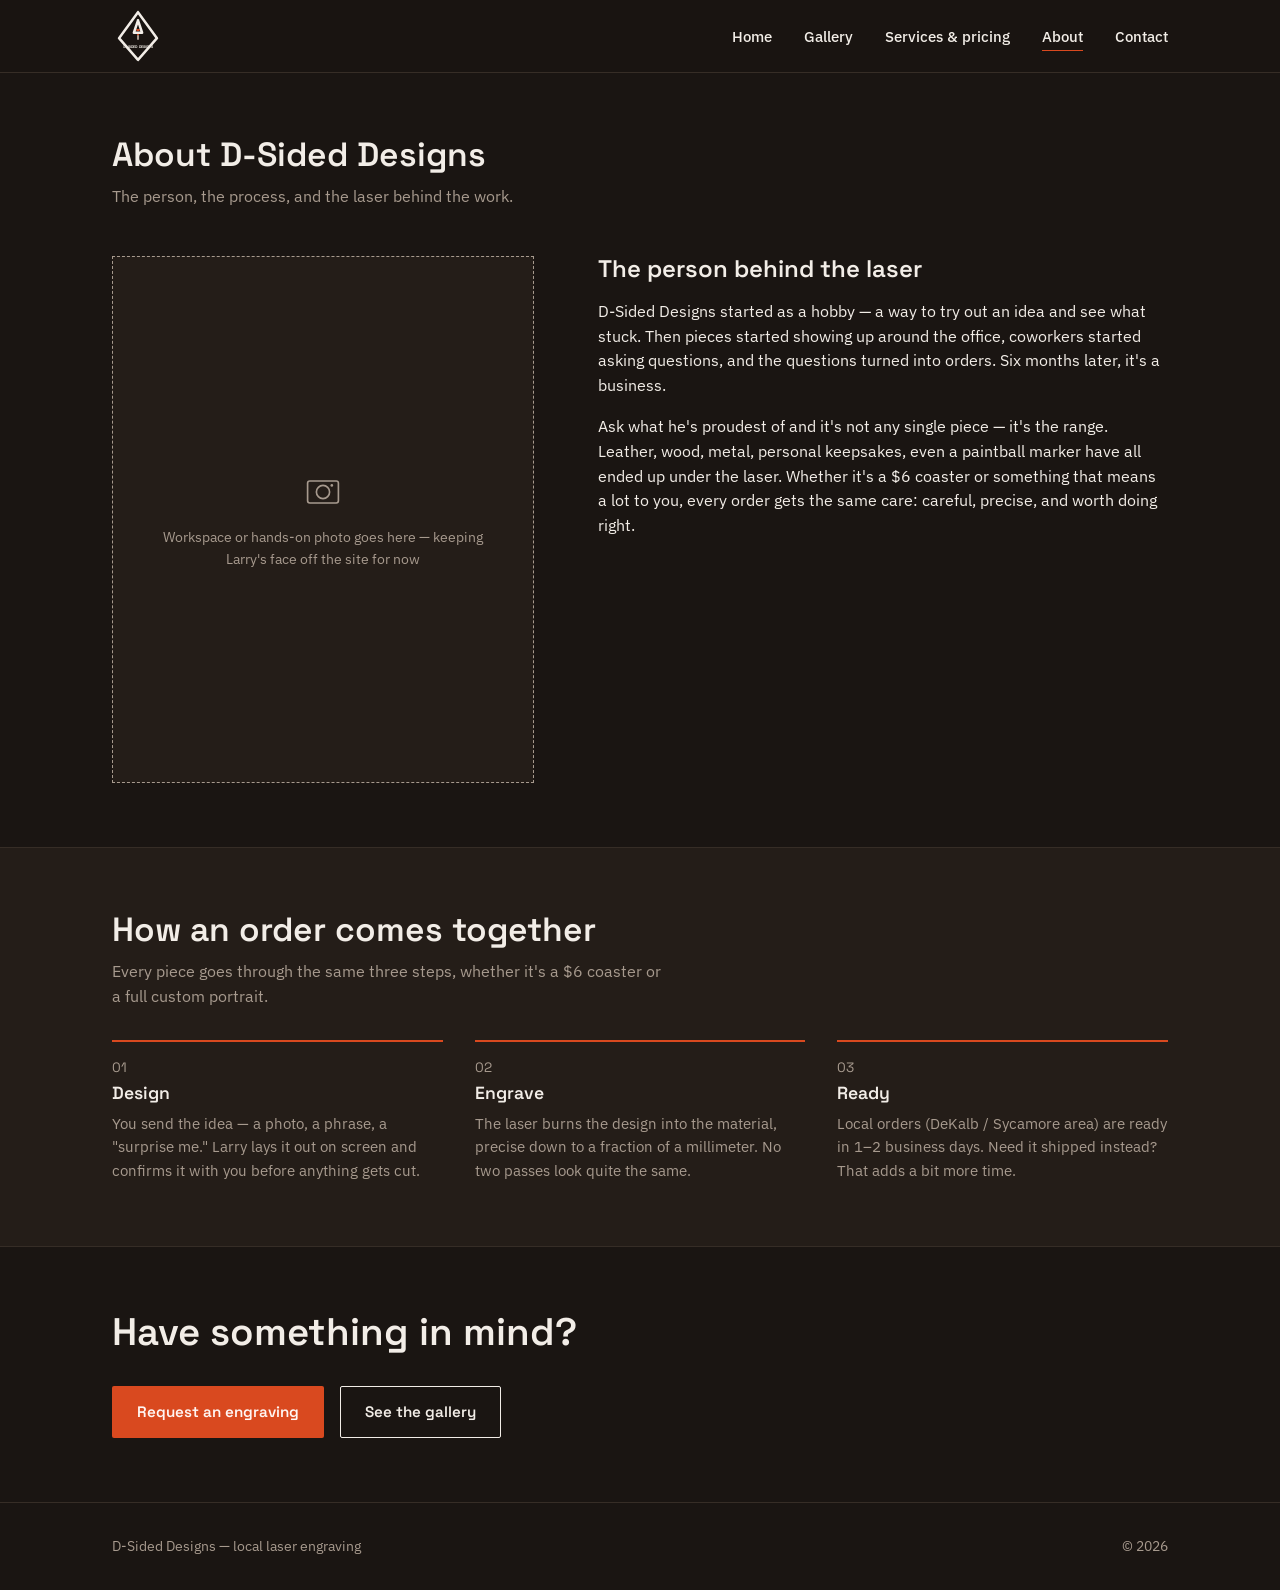
==== about.html @ 7b8ab657 "Add files via upload Change the logo to more resemble logo" ====
<!DOCTYPE html>
<html lang="en">
<head>
<meta charset="UTF-8">
<meta name="viewport" content="width=device-width, initial-scale=1.0">
<title>About — D-Sided Designs</title>
<meta name="description" content="The person, the process, and the laser behind D-Sided Designs.">
<link rel="preconnect" href="https://fonts.googleapis.com">
<link rel="preconnect" href="https://fonts.gstatic.com" crossorigin>
<link href="https://fonts.googleapis.com/css2?family=IBM+Plex+Sans:wght@400;500;600&family=Space+Grotesk:wght@500;600;700&display=swap" rel="stylesheet">
<link rel="stylesheet" href="styles.css">
</head>
<body>

<header class="site-header">
  <div class="wrap">
    <a href="index.html" class="nav-logo-link" aria-label="D-Sided Designs, home">
      <svg class="logo-svg-mark nav-logo" viewBox="0 0 400 480" xmlns="http://www.w3.org/2000/svg" role="img" aria-hidden="true">
        <path class="logo-svg-draw logo-diamond" pathLength="1" d="M200,20 L375,260 L200,460 L25,260 Z"/>
        <g class="logo-reveal-group">
          <path class="logo-svg-fill-accent" d="M200,95 L213,138 L187,138 Z"/>
          <rect class="logo-svg-fill-accent" x="186" y="176" width="28" height="18" rx="2"/>
          <circle class="logo-svg-dot" cx="200" cy="228" r="9"/>
          <line class="logo-svg-stem" x1="200" y1="240" x2="200" y2="285"/>
          <text class="logo-svg-text" x="200" y="352" text-anchor="middle">D-SIDED DESIGNS</text>
        </g>
        <path class="logo-svg-draw logo-emblem" pathLength="1" d="M200,95 L238,210 L162,210 Z"/>
      </svg>
    </a>
    <button class="nav-toggle" id="navToggle" aria-label="Open menu" aria-expanded="false" aria-controls="navLinks">
      <span></span><span></span><span></span>
    </button>
    <ul class="nav-links" id="navLinks">
      <li><a href="index.html">Home</a></li>
      <li><a href="gallery.html">Gallery</a></li>
      <li><a href="services.html">Services &amp; pricing</a></li>
      <li><a href="about.html" aria-current="page">About</a></li>
      <li><a href="contact.html">Contact</a></li>
    </ul>
  </div>
</header>

<main>

  <section class="section page-intro">
    <div class="wrap">
      <div class="section-head">
        <h1>About D-Sided Designs</h1>
        <p>The person, the process, and the laser behind the work.</p>
      </div>
    </div>
  </section>

  <section class="section" style="padding-top:0">
    <div class="wrap about-grid">
      <div class="placeholder-block">
        <svg viewBox="0 0 40 40"><rect x="6" y="10" width="28" height="20" rx="2"/><circle cx="20" cy="20" r="6"/><circle cx="28" cy="14" r="1.2" fill="currentColor" stroke="none"/></svg>
        <p>Workspace or hands-on photo goes here — keeping Larry's face off the site for now</p>
      </div>
      <div class="about-text">
        <h2>The person behind the laser</h2>
        <p>D-Sided Designs started as a hobby — a way to try out an idea and see what stuck. Then pieces started showing up around the office, coworkers started asking questions, and the questions turned into orders. Six months later, it's a business.</p>
        <p>Ask what he's proudest of and it's not any single piece — it's the range. Leather, wood, metal, personal keepsakes, even a paintball marker have all ended up under the laser. Whether it's a $6 coaster or something that means a lot to you, every order gets the same care: careful, precise, and worth doing right.</p>
      </div>
    </div>
  </section>

  <section class="section section-alt">
    <div class="wrap">
      <div class="section-head">
        <h2>How an order comes together</h2>
        <p>Every piece goes through the same three steps, whether it's a $6 coaster or a full custom portrait.</p>
      </div>
      <div class="process-steps">
        <div class="process-step">
          <div class="step-num">01</div>
          <h3>Design</h3>
          <p>You send the idea — a photo, a phrase, a "surprise me." Larry lays it out on screen and confirms it with you before anything gets cut.</p>
        </div>
        <div class="process-step">
          <div class="step-num">02</div>
          <h3>Engrave</h3>
          <p>The laser burns the design into the material, precise down to a fraction of a millimeter. No two passes look quite the same.</p>
        </div>
        <div class="process-step">
          <div class="step-num">03</div>
          <h3>Ready</h3>
          <p>Local orders (DeKalb / Sycamore area) are ready in 1–2 business days. Need it shipped instead? That adds a bit more time.</p>
        </div>
      </div>
    </div>
  </section>

  <section class="cta-band">
    <div class="wrap">
      <h2>Have something in mind?</h2>
      <div class="actions">
        <a href="contact.html" class="btn btn-primary">Request an engraving</a>
        <a href="gallery.html" class="btn btn-secondary">See the gallery</a>
      </div>
    </div>
  </section>

</main>

<footer class="site-footer">
  <div class="wrap">
    <span>D-Sided Designs — local laser engraving</span>
    <span>&copy; 2026</span>
  </div>
</footer>

<script src="script.js"></script>
</body>
</html>
---- styles.css ----
/* ==========================================================================
   Larry's Lasers — Design tokens
   ========================================================================== */

:root {
  /* Color: dark "charred" surface, warm light ink, one ember accent */
  --color-surface: #1A1512;
  --color-surface-alt: #241D18;
  --color-ink: #F2EDE7;
  --color-ink-muted: #A79A8E;
  --color-accent: #D9491F;
  --color-accent-ink: #FFF6F3;
  --color-line: #362D26;

  --font-display: 'Space Grotesk', 'Segoe UI', sans-serif;
  --font-body: 'IBM Plex Sans', 'Segoe UI', sans-serif;

  --max-width: 1120px;
  --space-xs: 0.5rem;
  --space-sm: 1rem;
  --space-md: 2rem;
  --space-lg: 4rem;
  --space-xl: 7rem;
}

/* ==========================================================================
   Reset & base
   ========================================================================== */

*, *::before, *::after { box-sizing: border-box; }

html { scroll-behavior: smooth; }

body {
  margin: 0;
  background: var(--color-surface);
  color: var(--color-ink);
  font-family: var(--font-body);
  font-size: 1rem;
  line-height: 1.55;
  -webkit-font-smoothing: antialiased;
}

img { max-width: 100%; display: block; }

a {
  color: inherit;
  text-decoration: none;
}

h1, h2, h3 {
  font-family: var(--font-display);
  line-height: 1.1;
  margin: 0;
  font-weight: 600;
}

p { margin: 0; }

ul { margin: 0; padding: 0; list-style: none; }

button {
  font-family: inherit;
  cursor: pointer;
}

:focus-visible {
  outline: 2px solid var(--color-accent);
  outline-offset: 3px;
}

.wrap {
  max-width: var(--max-width);
  margin: 0 auto;
  padding: 0 var(--space-md);
}

@media (max-width: 640px) {
  .wrap { padding: 0 var(--space-sm); }
}

.eyebrow-hide { display: none; } /* placeholder guard, unused by design */

/* ==========================================================================
   Buttons
   ========================================================================== */

.btn {
  display: inline-flex;
  align-items: center;
  gap: 0.5rem;
  padding: 0.85rem 1.5rem;
  border-radius: 2px;
  font-family: var(--font-display);
  font-size: 0.95rem;
  font-weight: 600;
  border: 1px solid transparent;
  transition: background 0.15s ease, color 0.15s ease, border-color 0.15s ease;
}

.btn-primary {
  background: var(--color-accent);
  color: var(--color-accent-ink);
}

.btn-primary:hover { background: #A62F16; }

.btn-secondary {
  background: transparent;
  color: var(--color-ink);
  border-color: var(--color-ink);
}

.btn-secondary:hover {
  background: var(--color-ink);
  color: var(--color-surface);
}

/* ==========================================================================
   Nav
   ========================================================================== */

.site-header {
  position: sticky;
  top: 0;
  z-index: 20;
  background: rgba(26, 21, 18, 0.92);
  backdrop-filter: blur(6px);
  border-bottom: 1px solid var(--color-line);
}

.site-header .wrap {
  display: flex;
  align-items: center;
  justify-content: space-between;
  height: 72px;
}

.logo-svg-mark {
  display: block;
  overflow: visible;
}

.logo-svg-draw {
  fill: none;
  stroke: var(--color-ink);
  stroke-width: 2.5;
  stroke-linecap: round;
  stroke-linejoin: round;
  stroke-dasharray: 1;
  stroke-dashoffset: 1;
  vector-effect: non-scaling-stroke;
}

.logo-svg-fill-accent {
  fill: var(--color-accent);
}

.logo-svg-dot {
  fill: var(--color-accent);
}

.logo-svg-stem {
  fill: none;
  stroke: var(--color-ink-muted);
  stroke-width: 2;
  stroke-linecap: round;
  stroke-dasharray: 3 7;
  vector-effect: non-scaling-stroke;
}

.logo-svg-text {
  font-family: var(--font-display);
  font-weight: 700;
  font-size: 34px;
  letter-spacing: 1.5px;
  fill: var(--color-ink);
}

.logo-reveal-group {
  clip-path: inset(0 100% 0 0);
}

.nav-logo {
  width: 52px;
  height: 52px;
}

@media (prefers-reduced-motion: no-preference) {
  .nav-logo .logo-diamond {
    animation: logo-draw 1.3s ease-out 0.1s forwards;
  }
  .nav-logo .logo-emblem {
    animation: logo-draw 0.7s ease-out 0.7s forwards;
  }
  .nav-logo .logo-reveal-group {
    animation: logo-reveal 1.1s ease-out 1.3s forwards;
  }

  .hero-logo .logo-diamond {
    animation: logo-draw 1.6s ease-out 0.3s forwards;
  }
  .hero-logo .logo-emblem {
    animation: logo-draw 0.9s ease-out 1.6s forwards;
  }
  .hero-logo .logo-reveal-group {
    animation: logo-reveal 1.3s ease-out 2.3s forwards;
  }
}

@media (prefers-reduced-motion: reduce) {
  .logo-svg-draw { stroke-dashoffset: 0; }
  .logo-reveal-group { clip-path: inset(0 0 0 0); }
}

@keyframes logo-draw {
  to { stroke-dashoffset: 0; }
}

@keyframes logo-reveal {
  to { clip-path: inset(0 0 0 0); }
}

.nav-links {
  display: flex;
  gap: var(--space-md);
}

.nav-links a {
  font-size: 0.95rem;
  font-weight: 500;
  padding: 0.25rem 0;
  border-bottom: 1px solid transparent;
  transition: border-color 0.15s ease;
}

.nav-links a:hover,
.nav-links a[aria-current="page"] {
  border-color: var(--color-accent);
}

.nav-toggle {
  display: none;
  background: none;
  border: none;
  padding: 0.75rem;
  min-width: 44px;
  min-height: 44px;
  flex-direction: column;
  align-items: center;
  justify-content: center;
}

.nav-toggle span {
  display: block;
  width: 24px;
  height: 2px;
  background: var(--color-ink);
  margin: 6px 0;
  transition: transform 0.2s ease, opacity 0.2s ease;
}

@media (max-width: 720px) {
  .nav-toggle { display: flex; }

  .nav-links {
    position: absolute;
    top: 72px;
    left: 0;
    right: 0;
    flex-direction: column;
    gap: 0;
    background: var(--color-surface-alt);
    border-bottom: 1px solid var(--color-line);
    max-height: 0;
    overflow: hidden;
    pointer-events: none;
    transition: max-height 0.25s ease;
  }

  .nav-links.open {
    max-height: 420px;
    pointer-events: auto;
  }

  .nav-links a {
    padding: 1.35rem var(--space-sm);
    width: 100%;
    font-size: 1.05rem;
    border-bottom: 1px solid var(--color-line);
    transition: background 0.1s ease;
  }

  .nav-links a:active {
    background: var(--color-surface);
  }
}

/* ==========================================================================
   Hero
   ========================================================================== */

.hero {
  padding: var(--space-xl) 0 var(--space-lg);
}

.hero .wrap {
  display: grid;
  grid-template-columns: 1.1fr 0.9fr;
  gap: var(--space-lg);
  align-items: center;
}

.hero h1 {
  font-size: clamp(2.25rem, 4.5vw, 3.5rem);
  letter-spacing: -0.01em;
}

.hero .lede {
  margin-top: var(--space-sm);
  max-width: 42ch;
  color: var(--color-ink-muted);
  font-size: 1.1rem;
}

.hero .actions {
  margin-top: var(--space-md);
  display: flex;
  gap: 1rem;
  flex-wrap: wrap;
}

.hero-collage {
  display: grid;
  grid-template-columns: repeat(6, 1fr);
  gap: 8px;
}

.hero-collage img {
  width: 100%;
  height: 100%;
  object-fit: cover;
  display: block;
  border: 4px solid #F2EDE7;
  box-shadow: 0 4px 14px rgba(0, 0, 0, 0.45);
}

.hero-logo {
  grid-column: 1 / -1;
  width: clamp(200px, 32vw, 340px);
  aspect-ratio: 400 / 480;
  margin-bottom: var(--space-md);
}

.collage-1 { grid-column: span 3; aspect-ratio: 4 / 3; transform: rotate(-1deg); }
.collage-2 { grid-column: span 3; aspect-ratio: 4 / 3; transform: rotate(1deg); }
.collage-3 { grid-column: span 2; aspect-ratio: 1 / 1; transform: rotate(1.5deg); }
.collage-4 { grid-column: span 2; aspect-ratio: 1 / 1; transform: rotate(-1.5deg); }
.collage-5 { grid-column: span 2; aspect-ratio: 1 / 1; transform: rotate(1deg); }

@media (max-width: 800px) {
  .hero .wrap { grid-template-columns: 1fr; }
  .hero-collage { order: -1; }
  .hero-logo { order: -2; width: clamp(180px, 55vw, 300px); margin: 0 auto var(--space-md); }
}

/* ==========================================================================
   Section shell
   ========================================================================== */

.section {
  padding: var(--space-lg) 0;
}

.section-head {
  max-width: 56ch;
  margin-bottom: var(--space-md);
}

.section-head h1,
.section-head h2 {
  font-size: clamp(1.6rem, 3vw, 2.1rem);
}

.section-head p {
  margin-top: 0.6rem;
  color: var(--color-ink-muted);
}

.section-alt {
  background: var(--color-surface-alt);
  border-top: 1px solid var(--color-line);
  border-bottom: 1px solid var(--color-line);
}

/* ==========================================================================
   Materials grid
   ========================================================================== */

.materials-grid {
  display: grid;
  grid-template-columns: repeat(4, 1fr);
  gap: 1px;
  background: var(--color-line);
  border: 1px solid var(--color-line);
}

.material-card {
  background: var(--color-surface-alt);
  padding: var(--space-md) var(--space-sm);
  display: flex;
  flex-direction: column;
  gap: 0.9rem;
  transition: background 0.15s ease;
}

.material-card:hover,
.material-card:focus-visible {
  background: var(--color-surface);
}

.material-card svg {
  width: 40px;
  height: 40px;
  stroke: var(--color-accent);
  fill: none;
  stroke-width: 1.6;
}

.material-card h3 {
  font-size: 1.05rem;
  position: relative;
  display: inline-block;
}

.material-card h3::after {
  content: "";
  position: absolute;
  left: 0;
  bottom: -3px;
  width: 0;
  height: 2px;
  background: var(--color-accent);
  transition: width 0.2s ease;
}

.material-card:hover h3::after,
.material-card:focus-visible h3::after {
  width: 100%;
}

.material-card p {
  color: var(--color-ink-muted);
  font-size: 0.92rem;
}

@media (max-width: 800px) {
  .materials-grid { grid-template-columns: repeat(2, 1fr); }
}

@media (max-width: 460px) {
  .materials-grid { grid-template-columns: 1fr; }
}

/* ==========================================================================
   Pricing teaser
   ========================================================================== */

.pricing-teaser {
  display: flex;
  justify-content: space-between;
  align-items: flex-end;
  flex-wrap: wrap;
  gap: var(--space-md);
  border: 1px solid var(--color-line);
  padding: var(--space-md);
  background: var(--color-surface-alt);
}

.price-figure .amount {
  font-family: var(--font-display);
  font-size: 3rem;
  font-weight: 700;
}

.price-figure .unit {
  color: var(--color-ink-muted);
  font-size: 0.95rem;
}

.price-note {
  color: var(--color-ink-muted);
  font-size: 0.92rem;
  max-width: 34ch;
}

/* ==========================================================================
   Final CTA
   ========================================================================== */

.cta-band {
  text-align: left;
  padding: var(--space-lg) 0;
}

.cta-band h2 {
  font-size: clamp(1.8rem, 3.5vw, 2.4rem);
  max-width: 26ch;
}

.cta-band .actions {
  margin-top: var(--space-md);
  display: flex;
  gap: 1rem;
  flex-wrap: wrap;
}

/* ==========================================================================
   Footer
   ========================================================================== */

.site-footer {
  border-top: 1px solid var(--color-line);
  padding: var(--space-md) 0;
}

.site-footer .wrap {
  display: flex;
  justify-content: space-between;
  align-items: center;
  flex-wrap: wrap;
  gap: 0.5rem;
  color: var(--color-ink-muted);
  font-size: 0.9rem;
}

/* ==========================================================================
   Gallery
   ========================================================================== */

.page-intro {
  padding-top: var(--space-lg);
  padding-bottom: var(--space-sm);
}

.gallery-grid {
  display: grid;
  grid-template-columns: repeat(3, 1fr);
  gap: var(--space-sm);
}

.gallery-item {
  margin: 0;
}

.gallery-item img {
  width: 100%;
  aspect-ratio: 4 / 5;
  object-fit: cover;
  display: block;
  border: 1px solid var(--color-line);
}

.gallery-item figcaption {
  margin-top: 0.6rem;
  font-size: 0.9rem;
  color: var(--color-ink-muted);
}

@media (max-width: 800px) {
  .gallery-grid { grid-template-columns: repeat(2, 1fr); }
}

@media (max-width: 460px) {
  .gallery-grid { grid-template-columns: 1fr; }
}

/* ==========================================================================
   About page
   ========================================================================== */

.todo {
  background: #FFF3D6;
  padding: 0 0.2em;
  border-radius: 2px;
}

.about-grid {
  display: grid;
  grid-template-columns: 0.85fr 1.15fr;
  gap: var(--space-lg);
  align-items: start;
}

.placeholder-block {
  border: 1px dashed var(--color-ink-muted);
  background: var(--color-surface-alt);
  display: flex;
  flex-direction: column;
  align-items: center;
  justify-content: center;
  gap: 0.75rem;
  aspect-ratio: 4 / 5;
  padding: var(--space-md);
  color: var(--color-ink-muted);
  font-size: 0.9rem;
  text-align: center;
}

.placeholder-block svg {
  width: 44px;
  height: 44px;
  stroke: var(--color-ink-muted);
  fill: none;
  stroke-width: 1.5;
}

.about-text > * + * { margin-top: 1rem; }

.process-steps {
  display: grid;
  grid-template-columns: repeat(3, 1fr);
  gap: var(--space-md);
  counter-reset: step;
}

.process-step {
  border-top: 2px solid var(--color-accent);
  padding-top: 0.9rem;
}

.process-step .step-num {
  font-family: var(--font-display);
  font-size: 0.85rem;
  color: var(--color-ink-muted);
}

.process-step h3 {
  margin-top: 0.4rem;
  font-size: 1.1rem;
}

.process-step p {
  margin-top: 0.5rem;
  color: var(--color-ink-muted);
  font-size: 0.95rem;
}

@media (max-width: 800px) {
  .about-grid { grid-template-columns: 1fr; }
  .placeholder-block { aspect-ratio: 16 / 9; }
  .process-steps { grid-template-columns: 1fr; }
}

/* ==========================================================================
   Services & pricing
   ========================================================================== */

.bulk-note {
  margin-top: 1rem;
  color: var(--color-ink-muted);
  font-size: 0.95rem;
}

.bulk-note a {
  color: var(--color-accent);
  border-bottom: 1px solid var(--color-accent);
}

.quote-list {
  border-top: 1px solid var(--color-line);
}

.quote-item {
  display: flex;
  justify-content: space-between;
  align-items: baseline;
  gap: var(--space-md);
  padding: 1.1rem 0;
  border-bottom: 1px solid var(--color-line);
}

.quote-item h3 {
  font-size: 1.05rem;
  white-space: nowrap;
}

.quote-item p {
  color: var(--color-ink-muted);
  font-size: 0.95rem;
  text-align: right;
}

@media (max-width: 560px) {
  .quote-item { flex-direction: column; align-items: flex-start; gap: 0.3rem; }
  .quote-item p { text-align: left; }
}

/* ==========================================================================
   Contact
   ========================================================================== */

.contact-grid {
  display: grid;
  grid-template-columns: 0.8fr 1.2fr;
  gap: var(--space-lg);
  align-items: start;
}

.info-row {
  padding: 1rem 0;
  border-bottom: 1px solid var(--color-line);
}

.info-row:first-child { padding-top: 0; }

.info-row h3 {
  font-size: 0.85rem;
  color: var(--color-ink-muted);
  font-weight: 500;
}

.info-row p {
  margin-top: 0.3rem;
  font-size: 1.05rem;
}

.form-field {
  display: flex;
  flex-direction: column;
  gap: 0.4rem;
  margin-bottom: 1.2rem;
}

.form-field label {
  font-size: 0.9rem;
  font-weight: 500;
}

.form-field input,
.form-field textarea {
  border: 1px solid var(--color-line);
  background: var(--color-surface-alt);
  padding: 0.75rem;
  font-family: var(--font-body);
  font-size: 1rem;
  color: var(--color-ink);
  border-radius: 2px;
}

.form-field textarea {
  min-height: 130px;
  resize: vertical;
}

.form-field input:focus,
.form-field textarea:focus {
  outline: 2px solid var(--color-accent);
  outline-offset: 2px;
}

.form-note {
  margin-top: 0.75rem;
  font-size: 0.85rem;
}

@media (max-width: 800px) {
  .contact-grid { grid-template-columns: 1fr; }
}
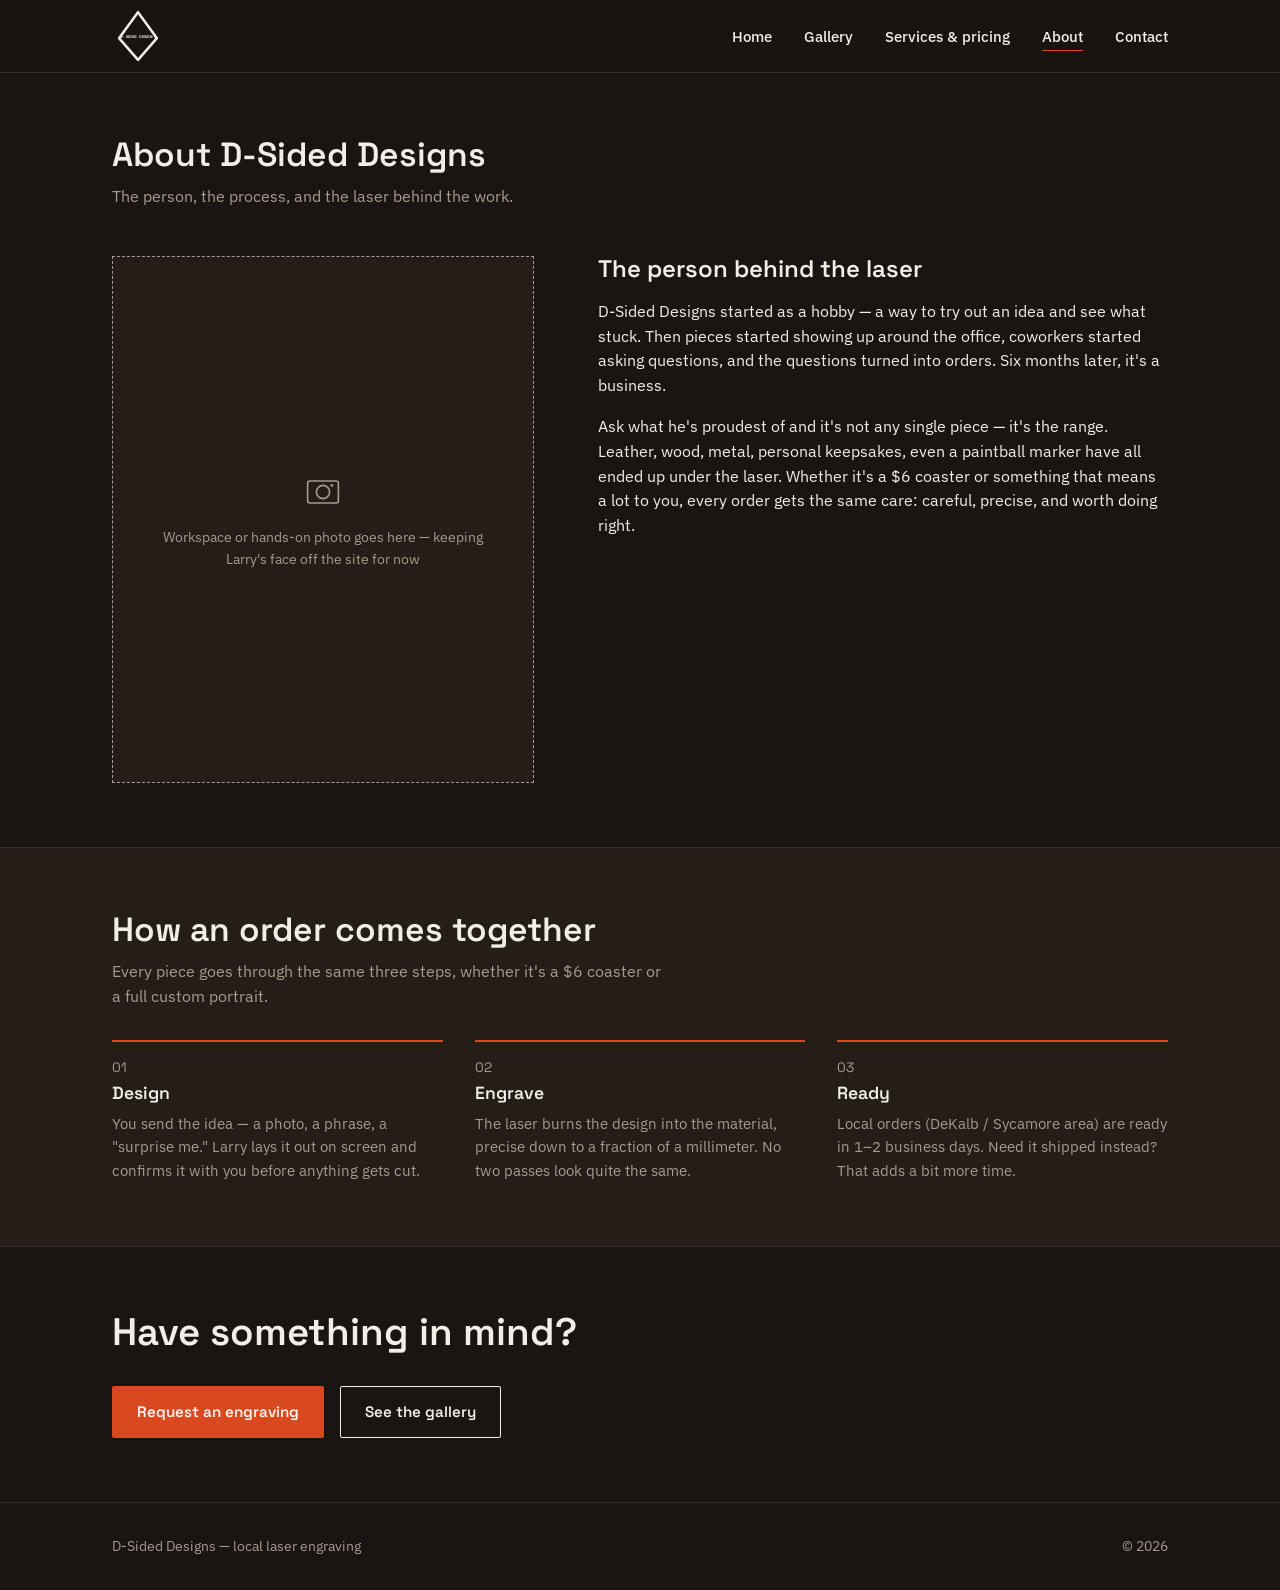
==== commit 46ae9d71: "Add files via upload Updated logo" ====
--- a/about.html
+++ b/about.html
@@ -18,13 +18,8 @@
       <svg class="logo-svg-mark nav-logo" viewBox="0 0 400 480" xmlns="http://www.w3.org/2000/svg" role="img" aria-hidden="true">
         <path class="logo-svg-draw logo-diamond" pathLength="1" d="M200,20 L375,260 L200,460 L25,260 Z"/>
         <g class="logo-reveal-group">
-          <path class="logo-svg-fill-accent" d="M200,95 L213,138 L187,138 Z"/>
-          <rect class="logo-svg-fill-accent" x="186" y="176" width="28" height="18" rx="2"/>
-          <circle class="logo-svg-dot" cx="200" cy="228" r="9"/>
-          <line class="logo-svg-stem" x1="200" y1="240" x2="200" y2="285"/>
-          <text class="logo-svg-text" x="200" y="352" text-anchor="middle">D-SIDED DESIGNS</text>
+          <text class="logo-svg-text" x="200" y="258" text-anchor="middle">D-SIDED DESIGNS</text>
         </g>
-        <path class="logo-svg-draw logo-emblem" pathLength="1" d="M200,95 L238,210 L162,210 Z"/>
       </svg>
     </a>
     <button class="nav-toggle" id="navToggle" aria-label="Open menu" aria-expanded="false" aria-controls="navLinks">
--- a/styles.css
+++ b/styles.css
@@ -152,27 +152,10 @@
   vector-effect: non-scaling-stroke;
 }
 
-.logo-svg-fill-accent {
-  fill: var(--color-accent);
-}
-
-.logo-svg-dot {
-  fill: var(--color-accent);
-}
-
-.logo-svg-stem {
-  fill: none;
-  stroke: var(--color-ink-muted);
-  stroke-width: 2;
-  stroke-linecap: round;
-  stroke-dasharray: 3 7;
-  vector-effect: non-scaling-stroke;
-}
-
 .logo-svg-text {
   font-family: var(--font-display);
   font-weight: 700;
-  font-size: 34px;
+  font-size: 36px;
   letter-spacing: 1.5px;
   fill: var(--color-ink);
 }
@@ -190,21 +173,15 @@
   .nav-logo .logo-diamond {
     animation: logo-draw 1.3s ease-out 0.1s forwards;
   }
-  .nav-logo .logo-emblem {
-    animation: logo-draw 0.7s ease-out 0.7s forwards;
-  }
   .nav-logo .logo-reveal-group {
-    animation: logo-reveal 1.1s ease-out 1.3s forwards;
+    animation: logo-reveal 1.1s ease-out 1.2s forwards;
   }
 
   .hero-logo .logo-diamond {
     animation: logo-draw 1.6s ease-out 0.3s forwards;
   }
-  .hero-logo .logo-emblem {
-    animation: logo-draw 0.9s ease-out 1.6s forwards;
-  }
   .hero-logo .logo-reveal-group {
-    animation: logo-reveal 1.3s ease-out 2.3s forwards;
+    animation: logo-reveal 1.3s ease-out 1.6s forwards;
   }
 }
 
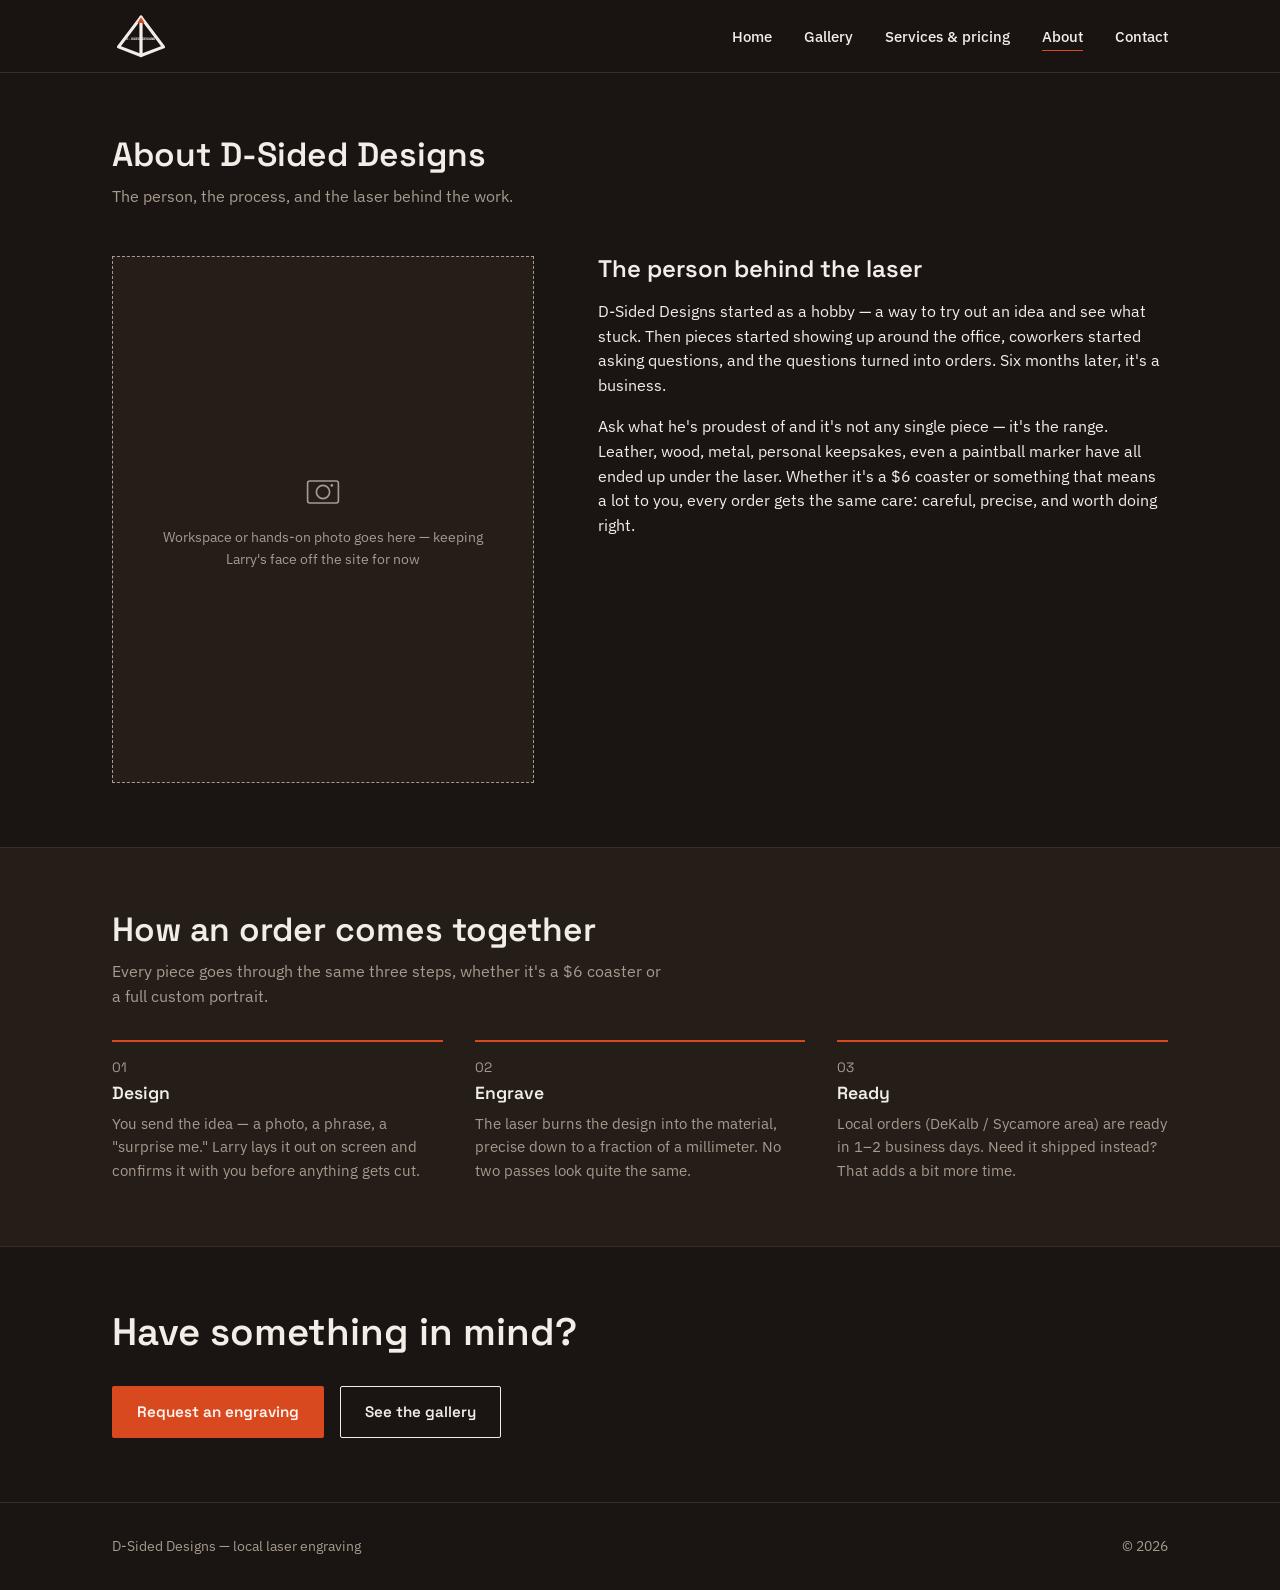
==== commit 6045aa39: "Add files via upload More logo Work" ====
--- a/about.html
+++ b/about.html
@@ -15,10 +15,12 @@
 <header class="site-header">
   <div class="wrap">
     <a href="index.html" class="nav-logo-link" aria-label="D-Sided Designs, home">
-      <svg class="logo-svg-mark nav-logo" viewBox="0 0 400 480" xmlns="http://www.w3.org/2000/svg" role="img" aria-hidden="true">
-        <path class="logo-svg-draw logo-diamond" pathLength="1" d="M200,20 L375,260 L200,460 L25,260 Z"/>
+      <svg class="logo-svg-mark nav-logo" viewBox="0 0 400 340" xmlns="http://www.w3.org/2000/svg" role="img" aria-hidden="true">
+        <path class="logo-svg-draw logo-diamond" pathLength="1" d="M200,40 L355,245 L200,305 L45,245 Z"/>
+        <path class="logo-svg-draw logo-ridge" pathLength="1" d="M200,40 L200,305"/>
         <g class="logo-reveal-group">
-          <text class="logo-svg-text" x="200" y="258" text-anchor="middle">D-SIDED DESIGNS</text>
+          <path class="logo-svg-fill-accent" d="M200,40 L225,80 L175,80 Z"/>
+          <text class="logo-svg-text" x="200" y="200" text-anchor="middle">D-SIDED DESIGNS</text>
         </g>
       </svg>
     </a>
--- a/styles.css
+++ b/styles.css
@@ -144,7 +144,7 @@
 .logo-svg-draw {
   fill: none;
   stroke: var(--color-ink);
-  stroke-width: 2.5;
+  stroke-width: 3.2;
   stroke-linecap: round;
   stroke-linejoin: round;
   stroke-dasharray: 1;
@@ -152,11 +152,15 @@
   vector-effect: non-scaling-stroke;
 }
 
+.logo-svg-fill-accent {
+  fill: var(--color-accent);
+}
+
 .logo-svg-text {
   font-family: var(--font-display);
   font-weight: 700;
-  font-size: 36px;
-  letter-spacing: 1.5px;
+  font-size: 24px;
+  letter-spacing: 1px;
   fill: var(--color-ink);
 }
 
@@ -165,23 +169,29 @@
 }
 
 .nav-logo {
-  width: 52px;
-  height: 52px;
+  width: 58px;
+  height: 50px;
 }
 
 @media (prefers-reduced-motion: no-preference) {
   .nav-logo .logo-diamond {
     animation: logo-draw 1.3s ease-out 0.1s forwards;
   }
+  .nav-logo .logo-ridge {
+    animation: logo-draw 0.5s ease-out 1s forwards;
+  }
   .nav-logo .logo-reveal-group {
-    animation: logo-reveal 1.1s ease-out 1.2s forwards;
+    animation: logo-reveal 1s ease-out 1.5s forwards;
   }
 
   .hero-logo .logo-diamond {
     animation: logo-draw 1.6s ease-out 0.3s forwards;
   }
+  .hero-logo .logo-ridge {
+    animation: logo-draw 0.6s ease-out 1.4s forwards;
+  }
   .hero-logo .logo-reveal-group {
-    animation: logo-reveal 1.3s ease-out 1.6s forwards;
+    animation: logo-reveal 1.2s ease-out 2s forwards;
   }
 }
 
@@ -324,8 +334,8 @@
 
 .hero-logo {
   grid-column: 1 / -1;
-  width: clamp(200px, 32vw, 340px);
-  aspect-ratio: 400 / 480;
+  width: clamp(220px, 34vw, 360px);
+  aspect-ratio: 400 / 340;
   margin-bottom: var(--space-md);
 }
 
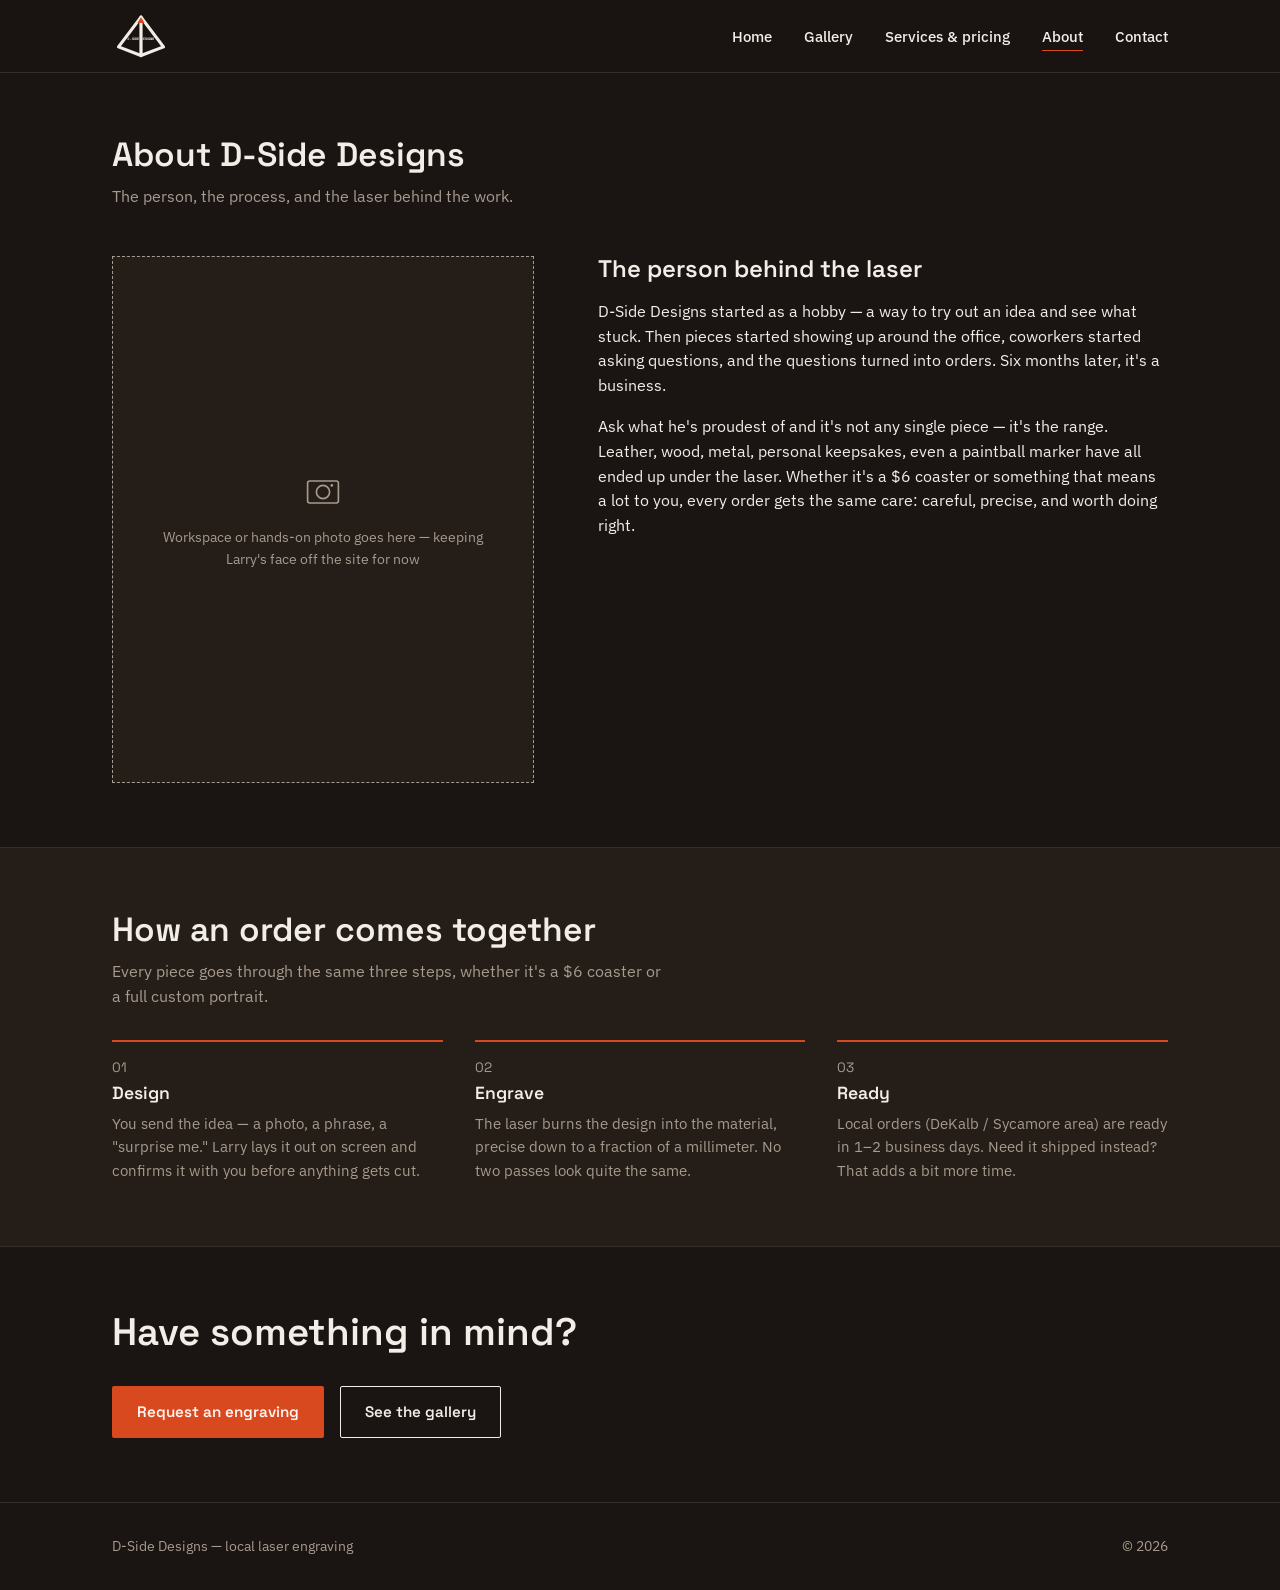
==== commit 9f46de41: "Add files via upload Last logo design fix, read me fix, case study fix" ====
--- a/about.html
+++ b/about.html
@@ -3,8 +3,8 @@
 <head>
 <meta charset="UTF-8">
 <meta name="viewport" content="width=device-width, initial-scale=1.0">
-<title>About — D-Sided Designs</title>
-<meta name="description" content="The person, the process, and the laser behind D-Sided Designs.">
+<title>About — D-Side Designs</title>
+<meta name="description" content="The person, the process, and the laser behind D-Side Designs.">
 <link rel="preconnect" href="https://fonts.googleapis.com">
 <link rel="preconnect" href="https://fonts.gstatic.com" crossorigin>
 <link href="https://fonts.googleapis.com/css2?family=IBM+Plex+Sans:wght@400;500;600&family=Space+Grotesk:wght@500;600;700&display=swap" rel="stylesheet">
@@ -14,13 +14,13 @@
 
 <header class="site-header">
   <div class="wrap">
-    <a href="index.html" class="nav-logo-link" aria-label="D-Sided Designs, home">
+    <a href="index.html" class="nav-logo-link" aria-label="D-Side Designs, home">
       <svg class="logo-svg-mark nav-logo" viewBox="0 0 400 340" xmlns="http://www.w3.org/2000/svg" role="img" aria-hidden="true">
         <path class="logo-svg-draw logo-diamond" pathLength="1" d="M200,40 L355,245 L200,305 L45,245 Z"/>
         <path class="logo-svg-draw logo-ridge" pathLength="1" d="M200,40 L200,305"/>
         <g class="logo-reveal-group">
           <path class="logo-svg-fill-accent" d="M200,40 L225,80 L175,80 Z"/>
-          <text class="logo-svg-text" x="200" y="200" text-anchor="middle">D-SIDED DESIGNS</text>
+          <text class="logo-svg-text" x="200" y="200" text-anchor="middle">D-SIDE DESIGNS</text>
         </g>
       </svg>
     </a>
@@ -42,7 +42,7 @@
   <section class="section page-intro">
     <div class="wrap">
       <div class="section-head">
-        <h1>About D-Sided Designs</h1>
+        <h1>About D-Side Designs</h1>
         <p>The person, the process, and the laser behind the work.</p>
       </div>
     </div>
@@ -56,7 +56,7 @@
       </div>
       <div class="about-text">
         <h2>The person behind the laser</h2>
-        <p>D-Sided Designs started as a hobby — a way to try out an idea and see what stuck. Then pieces started showing up around the office, coworkers started asking questions, and the questions turned into orders. Six months later, it's a business.</p>
+        <p>D-Side Designs started as a hobby — a way to try out an idea and see what stuck. Then pieces started showing up around the office, coworkers started asking questions, and the questions turned into orders. Six months later, it's a business.</p>
         <p>Ask what he's proudest of and it's not any single piece — it's the range. Leather, wood, metal, personal keepsakes, even a paintball marker have all ended up under the laser. Whether it's a $6 coaster or something that means a lot to you, every order gets the same care: careful, precise, and worth doing right.</p>
       </div>
     </div>
@@ -102,7 +102,7 @@
 
 <footer class="site-footer">
   <div class="wrap">
-    <span>D-Sided Designs — local laser engraving</span>
+    <span>D-Side Designs — local laser engraving</span>
     <span>&copy; 2026</span>
   </div>
 </footer>
--- a/styles.css
+++ b/styles.css
@@ -346,9 +346,9 @@
 .collage-5 { grid-column: span 2; aspect-ratio: 1 / 1; transform: rotate(1deg); }
 
 @media (max-width: 800px) {
+  .hero { padding-top: 2.5rem; }
   .hero .wrap { grid-template-columns: 1fr; }
-  .hero-collage { order: -1; }
-  .hero-logo { order: -2; width: clamp(180px, 55vw, 300px); margin: 0 auto var(--space-md); }
+  .hero-logo { order: -2; width: clamp(180px, 55vw, 300px); margin: 0 auto var(--space-sm); }
 }
 
 /* ==========================================================================
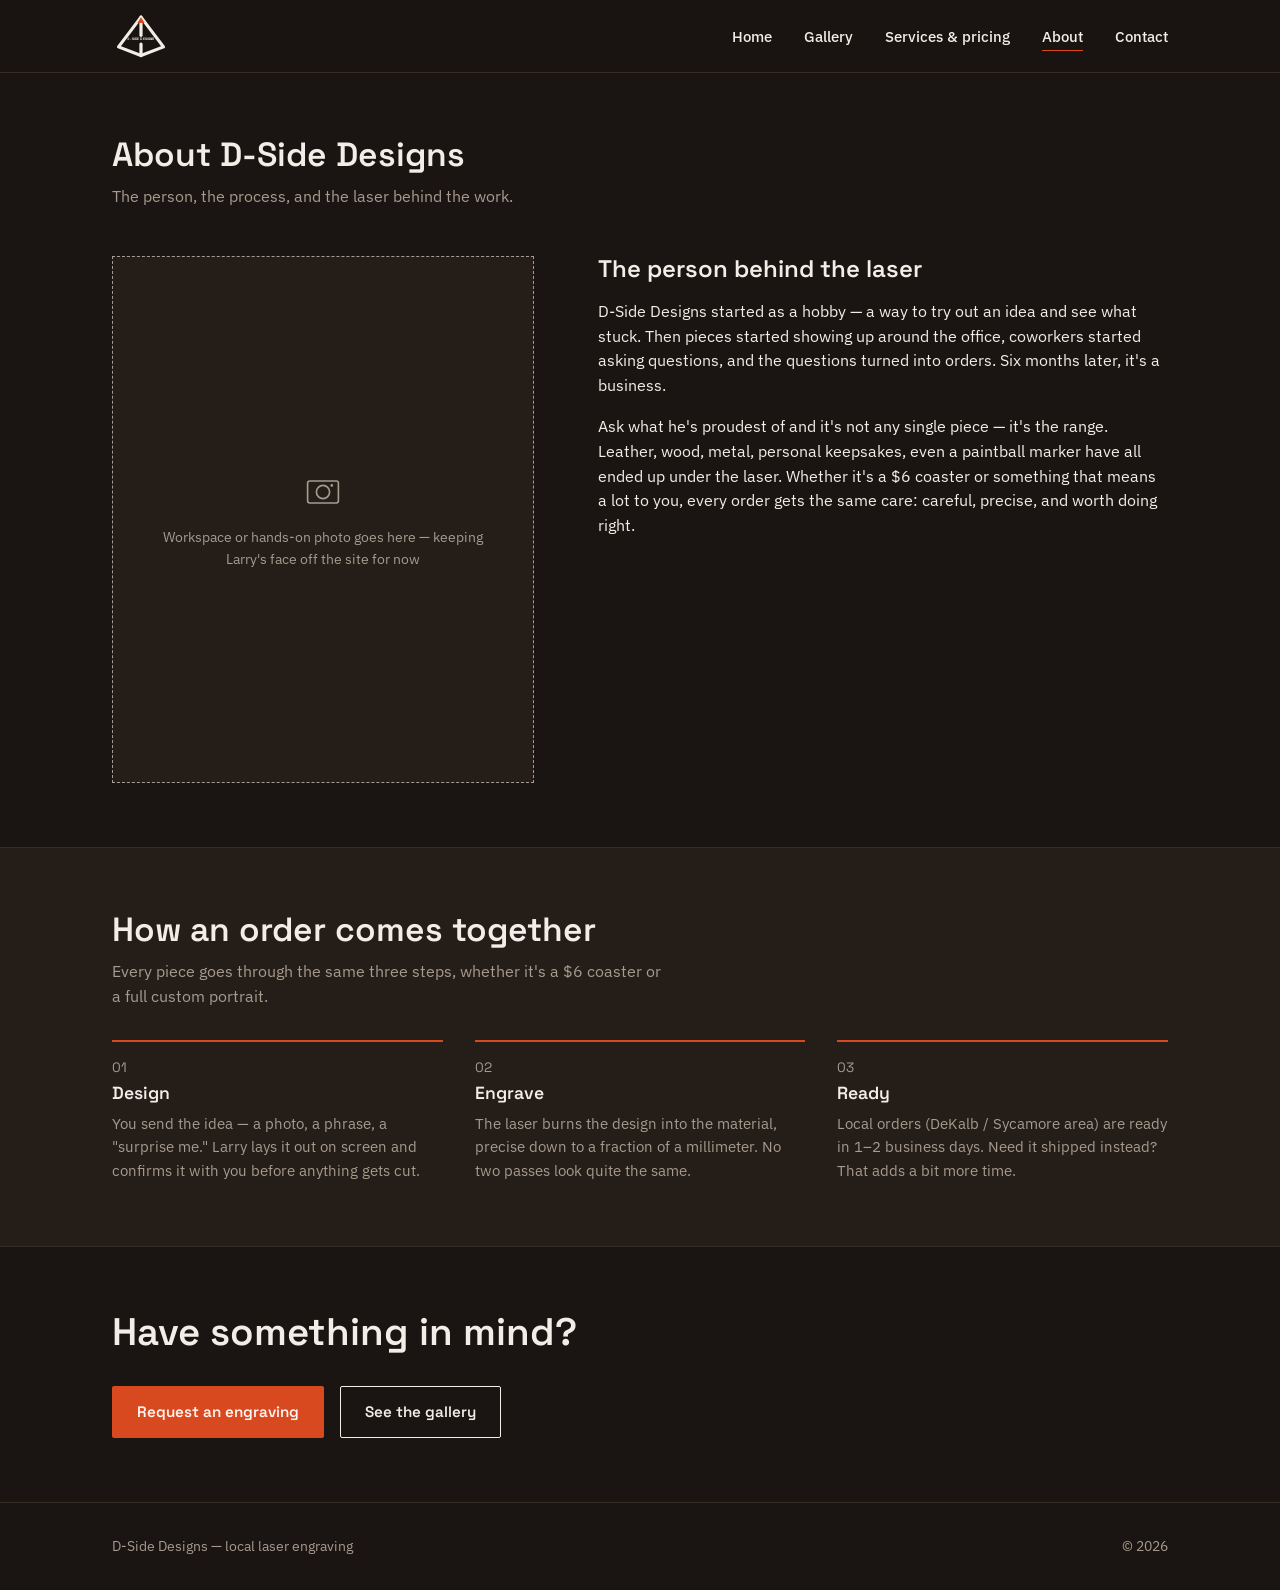
==== commit b1638e8a: "Add files via upload Logo and spacing" ====
--- a/about.html
+++ b/about.html
@@ -17,7 +17,8 @@
     <a href="index.html" class="nav-logo-link" aria-label="D-Side Designs, home">
       <svg class="logo-svg-mark nav-logo" viewBox="0 0 400 340" xmlns="http://www.w3.org/2000/svg" role="img" aria-hidden="true">
         <path class="logo-svg-draw logo-diamond" pathLength="1" d="M200,40 L355,245 L200,305 L45,245 Z"/>
-        <path class="logo-svg-draw logo-ridge" pathLength="1" d="M200,40 L200,305"/>
+        <path class="logo-svg-draw logo-ridge" pathLength="1" d="M200,40 L200,165"/>
+        <path class="logo-svg-draw logo-ridge" pathLength="1" d="M200,225 L200,305"/>
         <g class="logo-reveal-group">
           <path class="logo-svg-fill-accent" d="M200,40 L225,80 L175,80 Z"/>
           <text class="logo-svg-text" x="200" y="200" text-anchor="middle">D-SIDE DESIGNS</text>
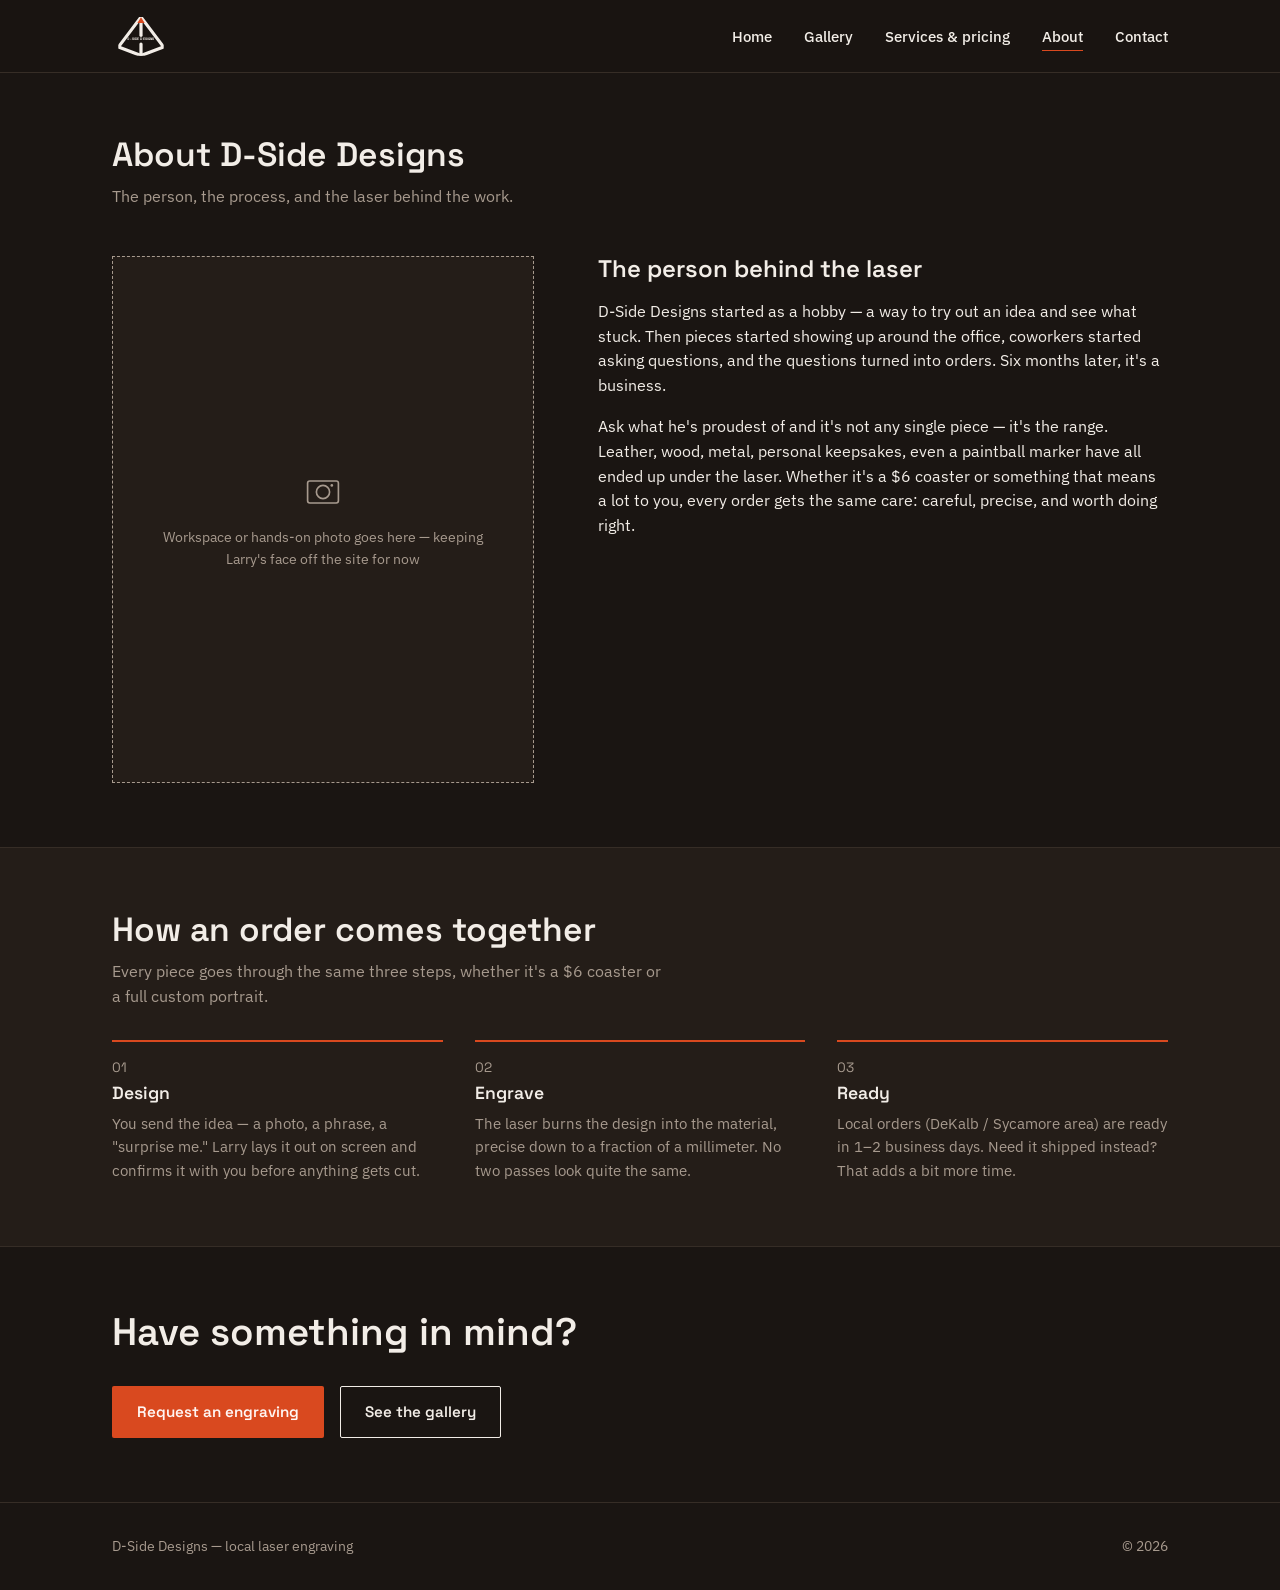
==== commit 8dc1f48a: "Add files via upload More logo" ====
--- a/about.html
+++ b/about.html
@@ -16,13 +16,17 @@
   <div class="wrap">
     <a href="index.html" class="nav-logo-link" aria-label="D-Side Designs, home">
       <svg class="logo-svg-mark nav-logo" viewBox="0 0 400 340" xmlns="http://www.w3.org/2000/svg" role="img" aria-hidden="true">
-        <path class="logo-svg-draw logo-diamond" pathLength="1" d="M200,40 L355,245 L200,305 L45,245 Z"/>
-        <path class="logo-svg-draw logo-ridge" pathLength="1" d="M200,40 L200,165"/>
-        <path class="logo-svg-draw logo-ridge" pathLength="1" d="M200,225 L200,305"/>
-        <g class="logo-reveal-group">
+        <g class="logo-reveal-outline">
+          <path class="logo-diamond-line" d="M200,40 L355,245 L200,305 L45,245 Z"/>
+          <path class="logo-ridge-line" d="M200,40 L200,165"/>
+          <path class="logo-ridge-line" d="M200,225 L200,305"/>
+        </g>
+        <rect class="logo-beam logo-beam-1" x="0" y="20" width="5" height="300"/>
+        <g class="logo-reveal-text">
           <path class="logo-svg-fill-accent" d="M200,40 L225,80 L175,80 Z"/>
           <text class="logo-svg-text" x="200" y="200" text-anchor="middle">D-SIDE DESIGNS</text>
         </g>
+        <rect class="logo-beam logo-beam-2" x="0" y="20" width="5" height="300"/>
       </svg>
     </a>
     <button class="nav-toggle" id="navToggle" aria-label="Open menu" aria-expanded="false" aria-controls="navLinks">
--- a/styles.css
+++ b/styles.css
@@ -141,14 +141,13 @@
   overflow: visible;
 }
 
-.logo-svg-draw {
+.logo-diamond-line,
+.logo-ridge-line {
   fill: none;
   stroke: var(--color-ink);
   stroke-width: 3.2;
   stroke-linecap: round;
   stroke-linejoin: round;
-  stroke-dasharray: 1;
-  stroke-dashoffset: 1;
   vector-effect: non-scaling-stroke;
 }
 
@@ -164,8 +163,15 @@
   fill: var(--color-ink);
 }
 
-.logo-reveal-group {
+.logo-reveal-outline,
+.logo-reveal-text {
   clip-path: inset(0 100% 0 0);
+}
+
+.logo-beam {
+  fill: var(--color-accent);
+  filter: drop-shadow(0 0 4px var(--color-accent)) drop-shadow(0 0 8px var(--color-accent));
+  opacity: 0;
 }
 
 .nav-logo {
@@ -174,38 +180,49 @@
 }
 
 @media (prefers-reduced-motion: no-preference) {
-  .nav-logo .logo-diamond {
-    animation: logo-draw 1.3s ease-out 0.1s forwards;
-  }
-  .nav-logo .logo-ridge {
-    animation: logo-draw 0.5s ease-out 1s forwards;
-  }
-  .nav-logo .logo-reveal-group {
-    animation: logo-reveal 1s ease-out 1.5s forwards;
-  }
-
-  .hero-logo .logo-diamond {
-    animation: logo-draw 1.6s ease-out 0.3s forwards;
-  }
-  .hero-logo .logo-ridge {
-    animation: logo-draw 0.6s ease-out 1.4s forwards;
-  }
-  .hero-logo .logo-reveal-group {
-    animation: logo-reveal 1.2s ease-out 2s forwards;
+  .nav-logo .logo-reveal-outline {
+    animation: logo-reveal 1s ease-out 0.1s forwards;
+  }
+  .nav-logo .logo-beam-1 {
+    animation: logo-beam-sweep 1s ease-out 0.1s forwards;
+  }
+  .nav-logo .logo-reveal-text {
+    animation: logo-reveal 0.9s ease-out 1.1s forwards;
+  }
+  .nav-logo .logo-beam-2 {
+    animation: logo-beam-sweep 0.9s ease-out 1.1s forwards;
+  }
+
+  .hero-logo .logo-reveal-outline {
+    animation: logo-reveal 1.3s ease-out 0.3s forwards;
+  }
+  .hero-logo .logo-beam-1 {
+    animation: logo-beam-sweep 1.3s ease-out 0.3s forwards;
+  }
+  .hero-logo .logo-reveal-text {
+    animation: logo-reveal 1.1s ease-out 1.6s forwards;
+  }
+  .hero-logo .logo-beam-2 {
+    animation: logo-beam-sweep 1.1s ease-out 1.6s forwards;
   }
 }
 
 @media (prefers-reduced-motion: reduce) {
-  .logo-svg-draw { stroke-dashoffset: 0; }
-  .logo-reveal-group { clip-path: inset(0 0 0 0); }
-}
-
-@keyframes logo-draw {
-  to { stroke-dashoffset: 0; }
+  .logo-reveal-outline,
+  .logo-reveal-text {
+    clip-path: inset(0 0 0 0);
+  }
+  .logo-beam { display: none; }
 }
 
 @keyframes logo-reveal {
   to { clip-path: inset(0 0 0 0); }
+}
+
+@keyframes logo-beam-sweep {
+  0%   { transform: translateX(0px); opacity: 1; }
+  96%  { opacity: 1; }
+  100% { transform: translateX(400px); opacity: 0; }
 }
 
 .nav-links {
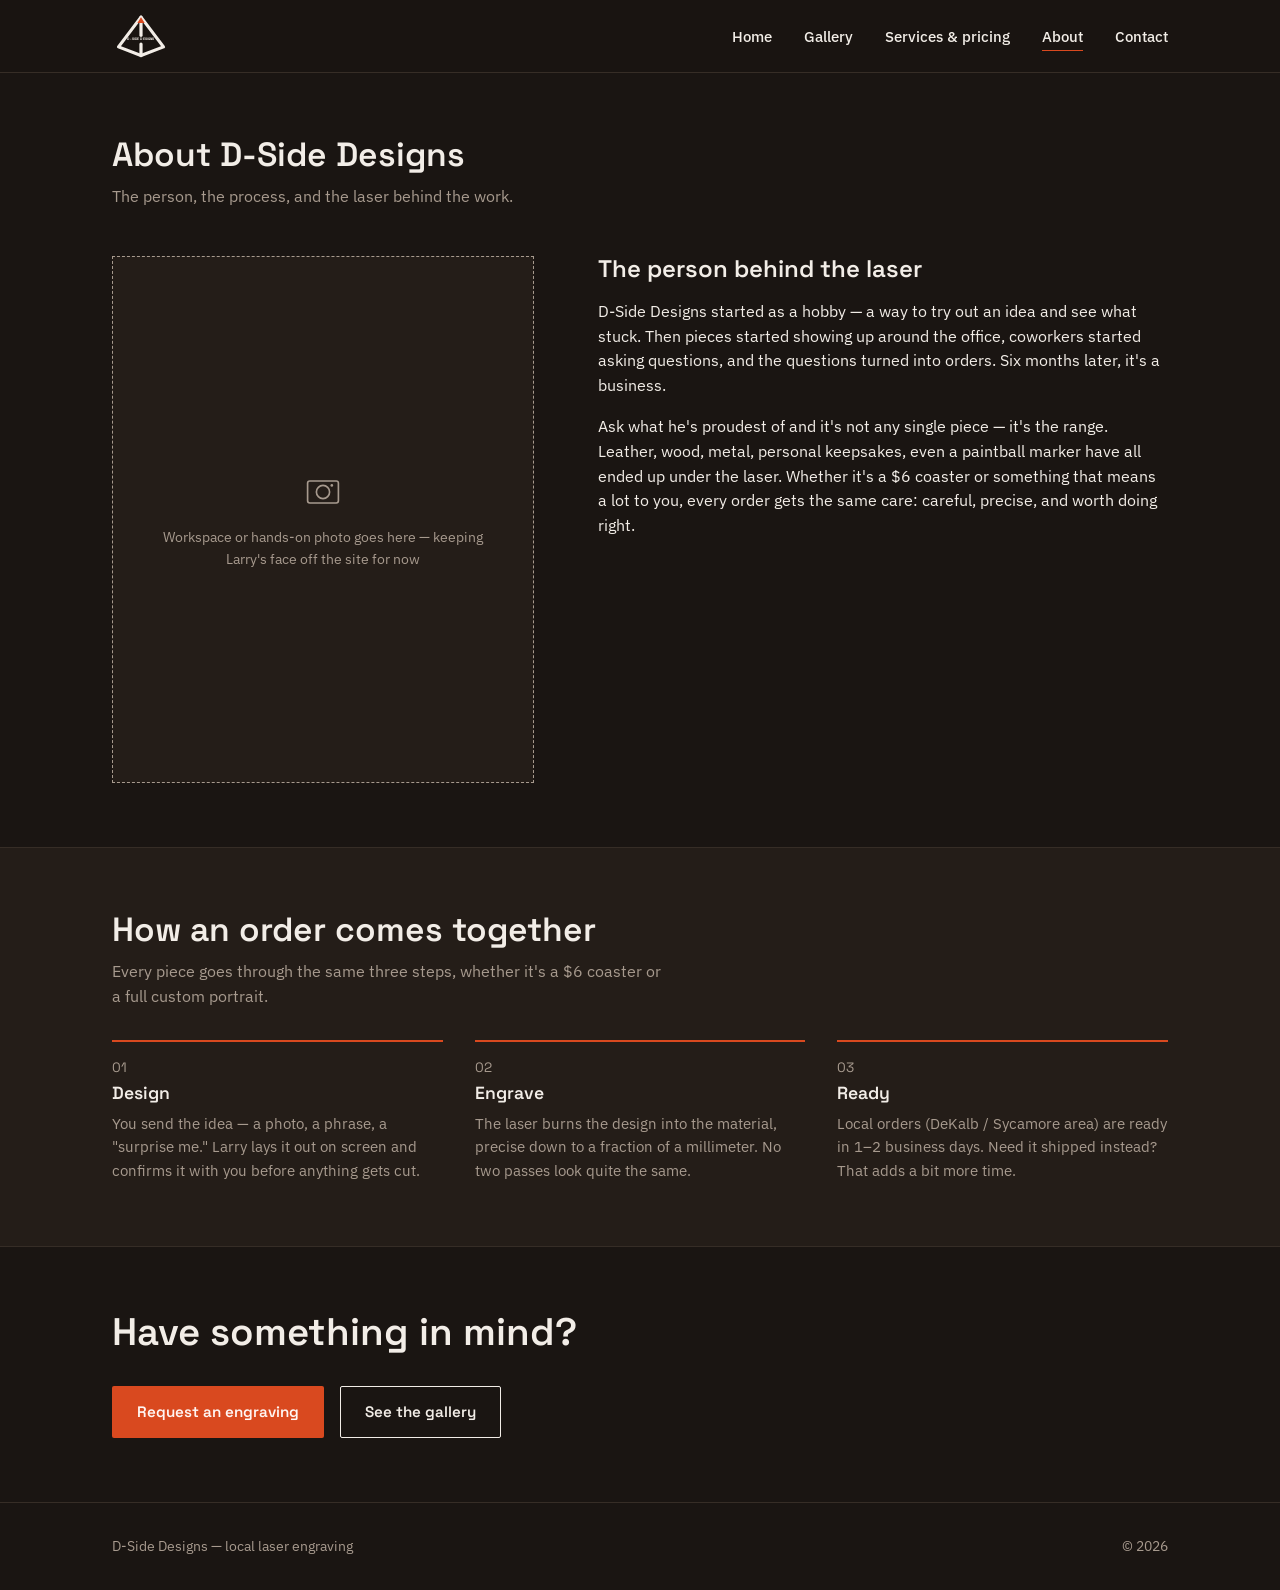
==== commit 522ce614: "Add files via upload Logo animation" ====
--- a/about.html
+++ b/about.html
@@ -17,12 +17,14 @@
     <a href="index.html" class="nav-logo-link" aria-label="D-Side Designs, home">
       <svg class="logo-svg-mark nav-logo" viewBox="0 0 400 340" xmlns="http://www.w3.org/2000/svg" role="img" aria-hidden="true">
         <g class="logo-reveal-outline">
+          <rect x="0" y="0" width="400" height="340" fill="none" stroke="none"/>
           <path class="logo-diamond-line" d="M200,40 L355,245 L200,305 L45,245 Z"/>
           <path class="logo-ridge-line" d="M200,40 L200,165"/>
           <path class="logo-ridge-line" d="M200,225 L200,305"/>
         </g>
         <rect class="logo-beam logo-beam-1" x="0" y="20" width="5" height="300"/>
         <g class="logo-reveal-text">
+          <rect x="0" y="0" width="400" height="340" fill="none" stroke="none"/>
           <path class="logo-svg-fill-accent" d="M200,40 L225,80 L175,80 Z"/>
           <text class="logo-svg-text" x="200" y="200" text-anchor="middle">D-SIDE DESIGNS</text>
         </g>
